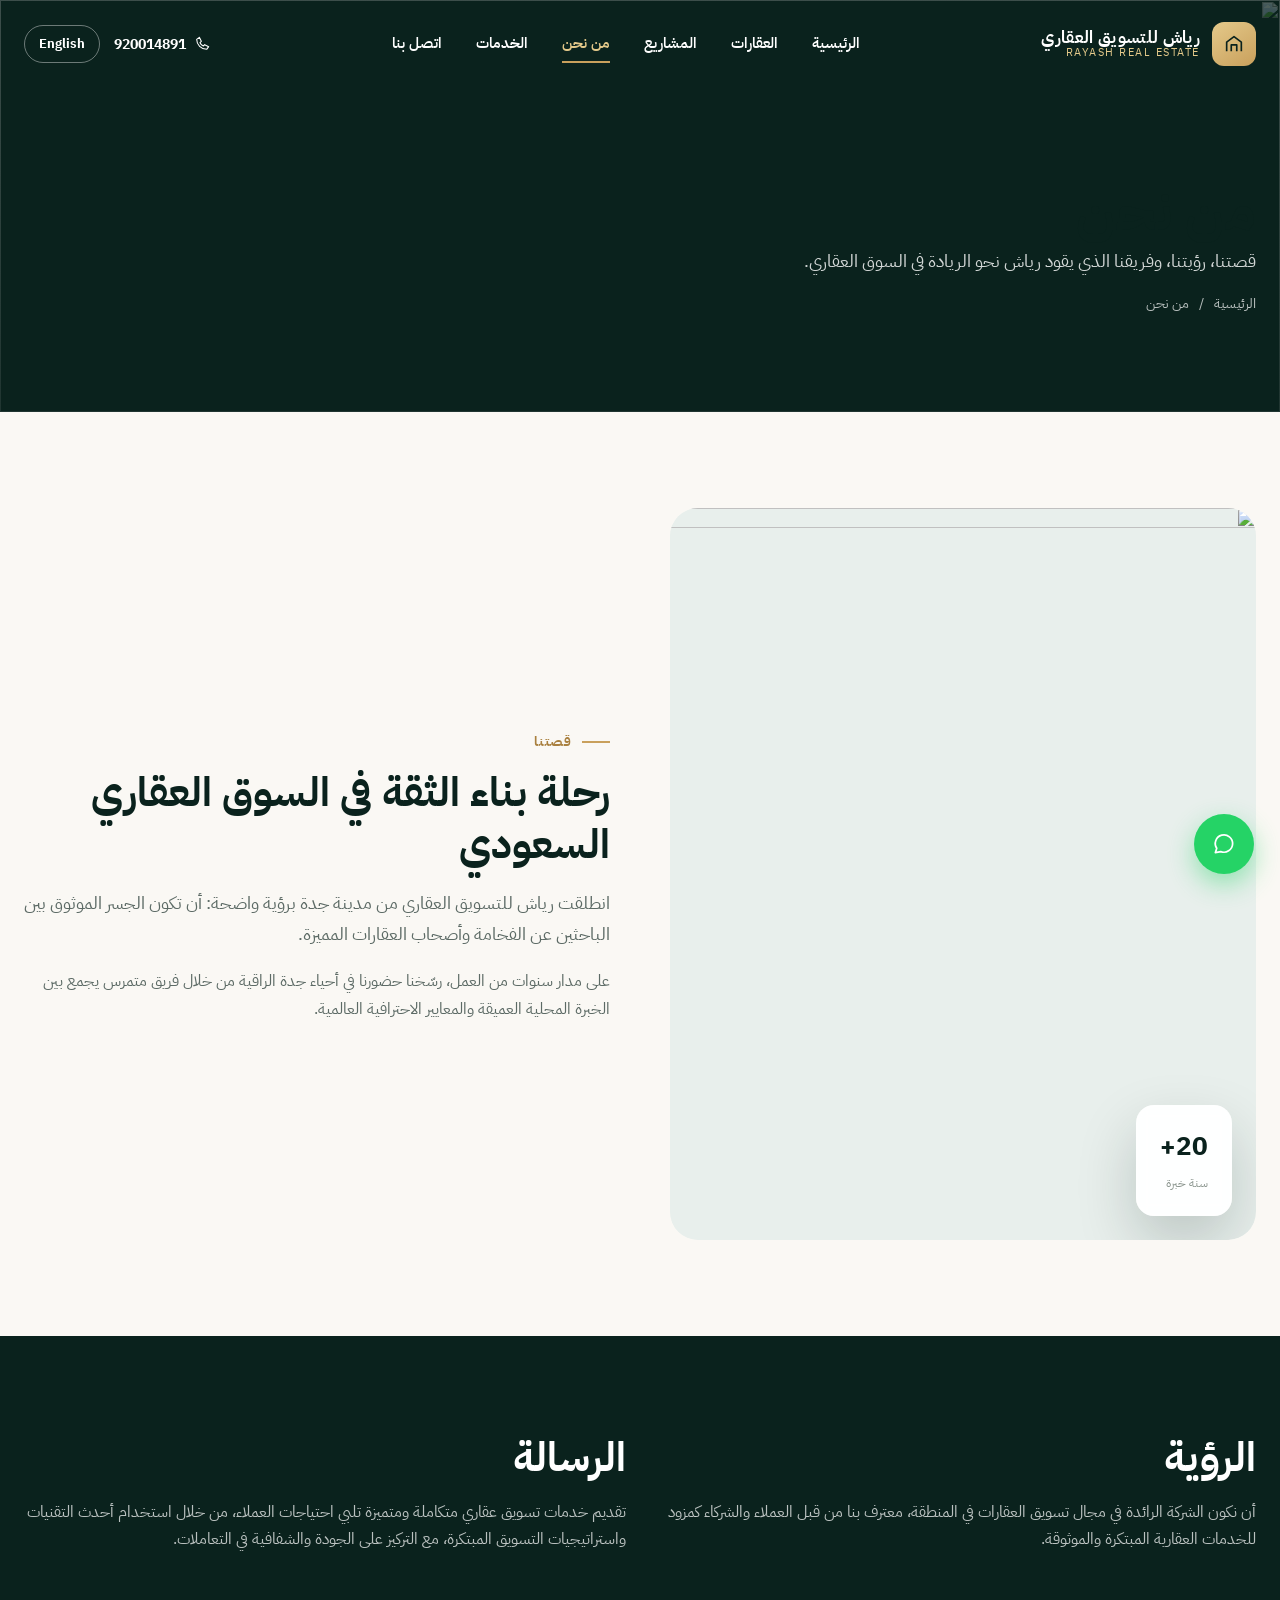
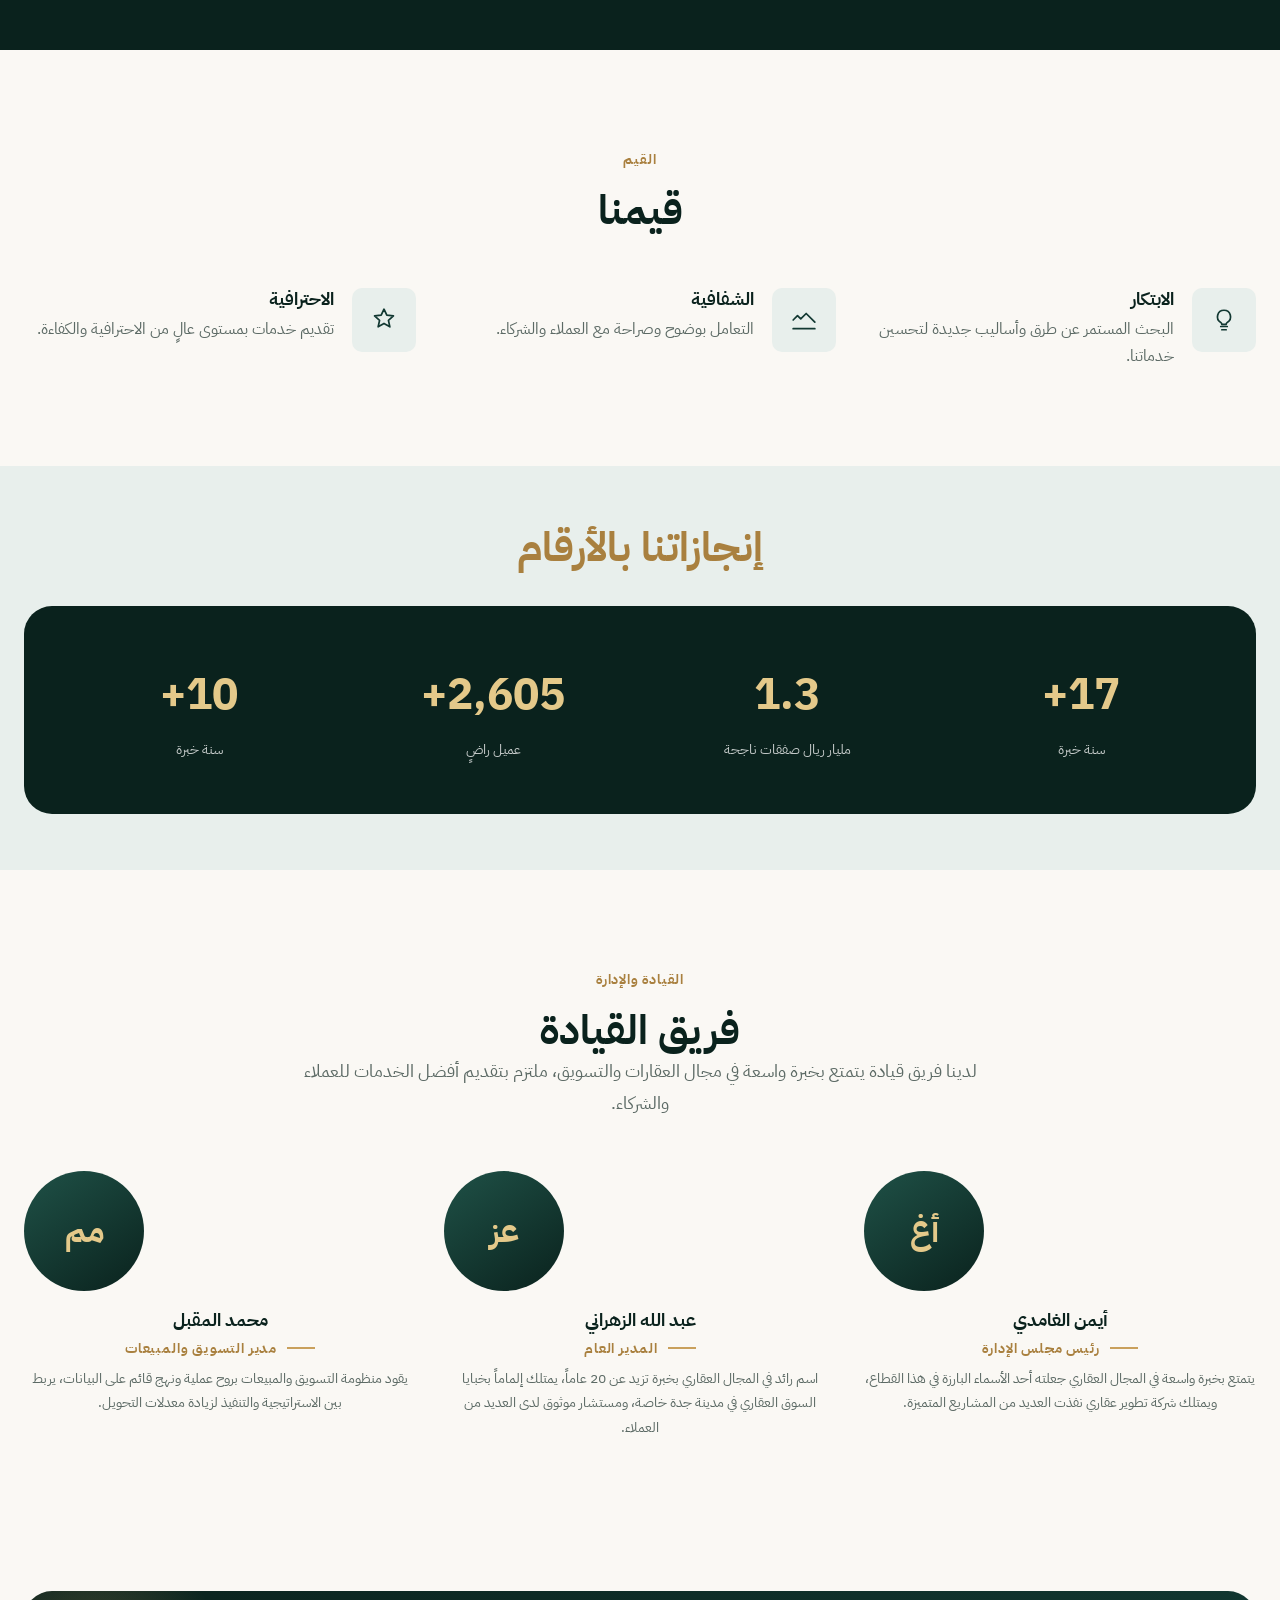
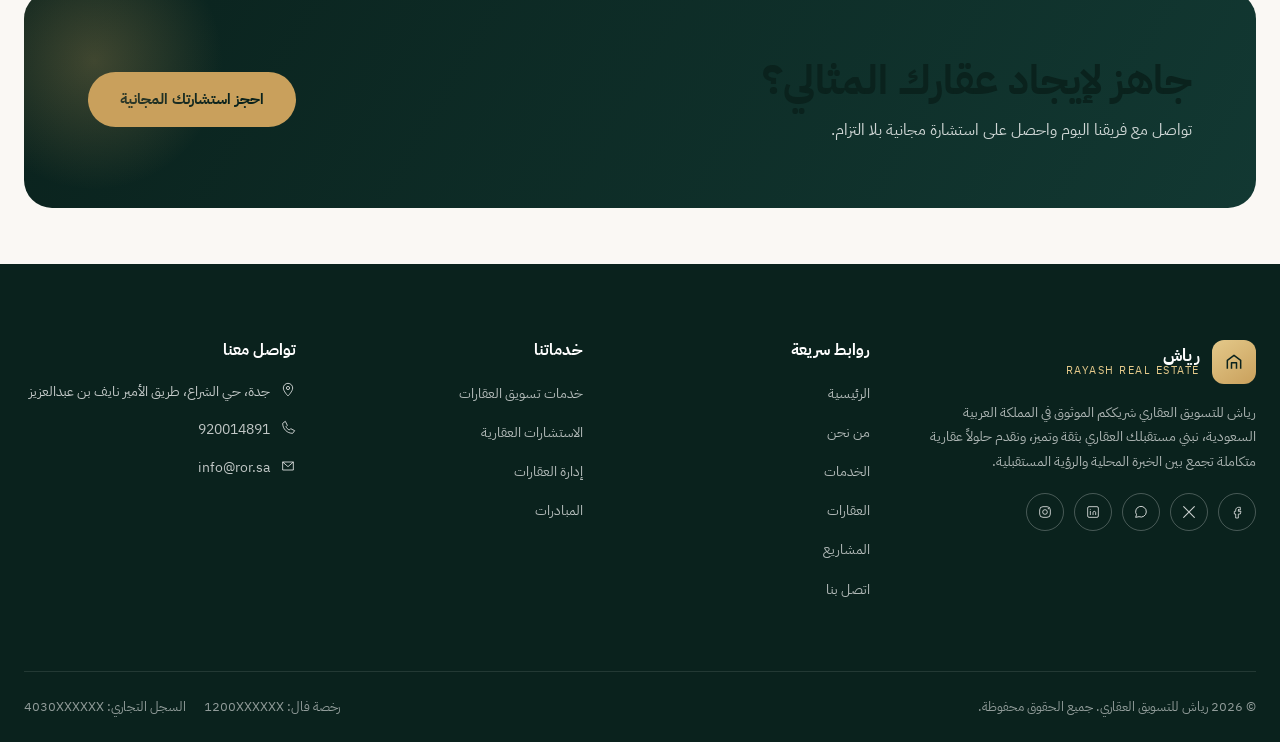
==== about.html @ 20c2fc47 "Add bilingual real estate website for Rayash Real Estate Full HTML/CSS/JS site (7 pages) modeled on " ====
<!doctype html>
<html lang="ar" dir="rtl">
<head>
<meta charset="UTF-8">
<meta name="viewport" content="width=device-width, initial-scale=1">
<title data-i18n-title="about.metaTitle">من نحن | رياش للتسويق العقاري</title>
<meta name="description" data-i18n-meta="about.metaDesc" content="تعرف على قصة رياش للتسويق العقاري، رؤيتنا، رسالتنا، وفريق القيادة الذي يقود الشركة نحو الريادة.">
<link rel="icon" href="data:image/svg+xml,%3Csvg xmlns='http://www.w3.org/2000/svg' viewBox='0 0 24 24'%3E%3Crect width='24' height='24' rx='6' fill='%23123832'/%3E%3Cpath d='M7 17V9l5-4 5 4v8' stroke='%23c9a05c' stroke-width='1.8' fill='none'/%3E%3C/svg%3E">
<link rel="preconnect" href="https://fonts.googleapis.com">
<link rel="preconnect" href="https://fonts.gstatic.com" crossorigin>
<link href="https://fonts.googleapis.com/css2?family=IBM+Plex+Sans+Arabic:wght@400;500;600;700;800&family=Poppins:wght@400;500;600;700;800&display=swap" rel="stylesheet">
<link rel="stylesheet" href="css/style.css">
</head>
<body>
<a href="#main" class="skip-link">تخطي إلى المحتوى</a>

<header class="site-header transparent">
  <div class="container">
    <a href="index.html" class="brand">
      <span class="brand-mark"><svg width="22" height="22" viewBox="0 0 24 24" fill="none"><path d="M4 20V10l8-6 8 6v10" stroke="currentColor" stroke-width="1.8" stroke-linejoin="round"/><path d="M9 20v-7h6v7" stroke="currentColor" stroke-width="1.8" stroke-linejoin="round"/></svg></span>
      <span class="brand-text"><strong data-i18n="home.heroEyebrow">رياش للتسويق العقاري</strong><span>RAYASH REAL ESTATE</span></span>
    </a>
    <nav class="main-nav">
      <a href="index.html" class="nav-link" data-i18n="nav.home">الرئيسية</a>
      <a href="properties.html" class="nav-link" data-i18n="nav.properties">العقارات</a>
      <a href="projects.html" class="nav-link" data-i18n="nav.projects">المشاريع</a>
      <a href="about.html" class="nav-link active" data-i18n="nav.about">من نحن</a>
      <a href="services.html" class="nav-link" data-i18n="nav.services">الخدمات</a>
      <a href="contact.html" class="nav-link" data-i18n="nav.contact">اتصل بنا</a>
    </nav>
    <div class="header-actions">
      <a href="tel:920014891" class="phone-pill js-phone-href">
        <svg width="16" height="16" viewBox="0 0 24 24" fill="none"><path d="M4 5c0 8.3 6.7 15 15 15l3-4-6-3-2 2c-2.5-1.2-4-2.7-5-5l2-2-3-6z" stroke="currentColor" stroke-width="1.6" stroke-linejoin="round"/></svg>
        <span class="js-phone">920014891</span>
      </a>
      <button class="lang-switch" data-i18n-lang-label>English</button>
      <button class="nav-toggle" aria-label="menu"><span></span><span></span><span></span></button>
    </div>
  </div>
</header>

<main id="main">
  <section class="page-header">
    <div class="hero-media"><img src="https://images.unsplash.com/photo-1600607687939-ce8a6c25118c?auto=format&fit=crop&w=1800&q=80" alt=""></div>
    <div class="container hero-content" style="padding-top:0">
      <h1 data-i18n="about.pageTitle">من نحن</h1>
      <p class="lead" style="color:rgba(255,255,255,.82)" data-i18n="about.pageLead">قصتنا، رؤيتنا، وفريقنا الذي يقود رياش نحو الريادة في السوق العقاري.</p>
      <div class="breadcrumb"><a href="index.html" data-i18n="nav.home">الرئيسية</a><span>/</span><span data-i18n="about.pageTitle">من نحن</span></div>
    </div>
  </section>

  <section class="section">
    <div class="container split">
      <div class="about-media reveal">
        <img src="https://images.unsplash.com/photo-1497366754035-f200968a6e72?auto=format&fit=crop&w=900&q=80" alt="" onerror="this.onerror=null;this.src='https://images.unsplash.com/photo-1600298881974-6be191ceeda1?auto=format&fit=crop&w=1200&q=80'">
        <div class="floating-card"><div><strong>20+</strong><span data-i18n="home.statYears">سنة خبرة</span></div></div>
      </div>
      <div class="reveal">
        <span class="eyebrow" data-i18n="about.storyEyebrow">قصتنا</span>
        <h2 data-i18n="about.storyTitle">رحلة بناء الثقة في السوق العقاري السعودي</h2>
        <p class="lead" style="margin:18px 0" data-i18n="about.storyText1">انطلقت رياش للتسويق العقاري من مدينة جدة برؤية واضحة...</p>
        <p data-i18n="about.storyText2">على مدار سنوات من العمل، رسّخنا حضورنا في أحياء جدة الراقية...</p>
      </div>
    </div>
  </section>

  <section class="section band-dark">
    <div class="container grid grid-2">
      <div class="reveal">
        <h2 data-i18n="about.visionTitle">الرؤية</h2>
        <p style="margin-top:16px" data-i18n="about.visionText">أن نكون الشركة الرائدة في مجال تسويق العقارات في المنطقة...</p>
      </div>
      <div class="reveal">
        <h2 data-i18n="about.missionTitle">الرسالة</h2>
        <p style="margin-top:16px" data-i18n="about.missionText">تقديم خدمات تسويق عقاري متكاملة ومتميزة...</p>
      </div>
    </div>
  </section>

  <section class="section">
    <div class="container">
      <div class="section-head center">
        <span class="eyebrow" data-i18n="home.valuesEyebrow">القيم</span>
        <h2 data-i18n="about.valuesTitle">قيمنا</h2>
      </div>
      <div class="grid grid-3">
        <div class="value-item reveal">
          <div class="icon-tile light"><svg width="26" height="26" viewBox="0 0 24 24" fill="none"><path d="M9 18h6M10 21h4M12 3a6 6 0 0 0-3 11.2c.6.4 1 1 1 1.8h4c0-.8.4-1.4 1-1.8A6 6 0 0 0 12 3z" stroke="currentColor" stroke-width="1.6" stroke-linecap="round" stroke-linejoin="round"/></svg></div>
          <div><h4 data-i18n="home.v1t">الابتكار</h4><p data-i18n="home.v1d">البحث المستمر عن طرق وأساليب جديدة لتحسين خدماتنا.</p></div>
        </div>
        <div class="value-item reveal">
          <div class="icon-tile light"><svg width="26" height="26" viewBox="0 0 24 24" fill="none"><path d="M2 12l4-4 3 3 5-5 8 8M2 20h20" stroke="currentColor" stroke-width="1.6" stroke-linecap="round" stroke-linejoin="round"/></svg></div>
          <div><h4 data-i18n="home.v2t">الشفافية</h4><p data-i18n="home.v2d">التعامل بوضوح وصراحة مع العملاء والشركاء.</p></div>
        </div>
        <div class="value-item reveal">
          <div class="icon-tile light"><svg width="26" height="26" viewBox="0 0 24 24" fill="none"><path d="M12 2l2.6 5.6 6.1.6-4.6 4.1 1.3 6-5.4-3.1-5.4 3.1 1.3-6-4.6-4.1 6.1-.6z" stroke="currentColor" stroke-width="1.6" stroke-linejoin="round"/></svg></div>
          <div><h4 data-i18n="home.v3t">الاحترافية</h4><p data-i18n="home.v3d">تقديم خدمات بمستوى عالٍ من الاحترافية والكفاءة.</p></div>
        </div>
      </div>
    </div>
  </section>

  <section class="section-sm band-tint">
    <div class="container">
      <h2 class="text-center" style="color:var(--color-gold-dark);margin-bottom:32px" data-i18n="about.statsTitle">إنجازاتنا بالأرقام</h2>
      <div class="stats-strip reveal">
        <div class="stat-item"><div class="stat-num" data-target="20" data-suffix="+">0</div><div class="stat-label" data-i18n="home.statYears">سنة خبرة</div></div>
        <div class="stat-item"><div class="stat-num" data-target="1.5" data-decimals="1">0</div><div class="stat-label" data-i18n="home.statDeals">مليار ريال صفقات ناجحة</div></div>
        <div class="stat-item"><div class="stat-num" data-target="3000" data-suffix="+">0</div><div class="stat-label" data-i18n="home.statClients">عميل راضٍ</div></div>
        <div class="stat-item"><div class="stat-num" data-target="12" data-suffix="+">0</div><div class="stat-label" data-i18n="home.statYears">مشروع منجز</div></div>
      </div>
    </div>
  </section>

  <section class="section">
    <div class="container">
      <div class="section-head center">
        <span class="eyebrow" data-i18n="about.leadershipEyebrow">القيادة والإدارة</span>
        <h2 data-i18n="about.leadershipTitle">فريق القيادة</h2>
        <p class="lead" data-i18n="about.leadershipLead">لدينا فريق قيادة يتمتع بخبرة واسعة في مجال العقارات والتسويق.</p>
      </div>
      <div class="grid grid-3">
        <div class="leader-card reveal">
          <div class="leader-avatar">أغ</div>
          <h4 data-i18n="about.l1name">أيمن الغامدي</h4>
          <span class="eyebrow" style="margin:6px 0" data-i18n="about.l1role">رئيس مجلس الإدارة</span>
          <p style="font-size:.9rem" data-i18n="about.l1bio">يتمتع بخبرة واسعة في المجال العقاري...</p>
        </div>
        <div class="leader-card reveal">
          <div class="leader-avatar">عز</div>
          <h4 data-i18n="about.l2name">عبد الله الزهراني</h4>
          <span class="eyebrow" style="margin:6px 0" data-i18n="about.l2role">المدير العام</span>
          <p style="font-size:.9rem" data-i18n="about.l2bio">اسم رائد في المجال العقاري بخبرة تزيد عن 20 عاماً...</p>
        </div>
        <div class="leader-card reveal">
          <div class="leader-avatar">مم</div>
          <h4 data-i18n="about.l3name">محمد المقبل</h4>
          <span class="eyebrow" style="margin:6px 0" data-i18n="about.l3role">مدير التسويق والمبيعات</span>
          <p style="font-size:.9rem" data-i18n="about.l3bio">يقود منظومة التسويق والمبيعات بروح عملية...</p>
        </div>
      </div>
    </div>
  </section>

  <section class="section-sm">
    <div class="container">
      <div class="cta-band reveal">
        <div>
          <h2 data-i18n="home.ctaTitle">جاهز لإيجاد عقارك المثالي؟</h2>
          <p style="color:rgba(255,255,255,.8);margin-top:10px;max-width:480px" data-i18n="home.ctaText">تواصل مع فريقنا اليوم واحصل على استشارة مجانية بلا التزام.</p>
        </div>
        <a href="contact.html" class="btn btn-gold" data-i18n="home.ctaBtn">احجز استشارتك المجانية</a>
      </div>
    </div>
  </section>
</main>

<footer class="site-footer">
  <div class="container">
    <div class="footer-grid">
      <div class="footer-brand">
        <div class="brand">
          <span class="brand-mark"><svg width="20" height="20" viewBox="0 0 24 24" fill="none"><path d="M4 20V10l8-6 8 6v10" stroke="currentColor" stroke-width="1.8" stroke-linejoin="round"/><path d="M9 20v-7h6v7" stroke="currentColor" stroke-width="1.8" stroke-linejoin="round"/></svg></span>
          <span class="brand-text"><strong>رياش</strong><span>RAYASH REAL ESTATE</span></span>
        </div>
        <p data-i18n="footer.about">رياش للتسويق العقاري شريككم الموثوق...</p>
        <div class="social-row">
          <a href="#" data-social="facebook" aria-label="Facebook"><svg width="16" height="16" viewBox="0 0 24 24" fill="none"><path d="M14 9h3V5h-3c-2.2 0-4 1.8-4 4v2H8v4h2v6h4v-6h3l1-4h-4V9c0-.6.4-1 1-1z" stroke="currentColor" stroke-width="1.3" stroke-linejoin="round"/></svg></a>
          <a href="#" data-social="x" aria-label="X"><svg width="16" height="16" viewBox="0 0 24 24" fill="none"><path d="M4 4l16 16M20 4L4 20" stroke="currentColor" stroke-width="1.6" stroke-linecap="round"/></svg></a>
          <a href="#" data-social="whatsapp" aria-label="WhatsApp"><svg width="16" height="16" viewBox="0 0 24 24" fill="none"><path d="M4 20l1.3-4A8 8 0 1 1 9 19l-5 1z" stroke="currentColor" stroke-width="1.5" stroke-linejoin="round"/></svg></a>
          <a href="#" data-social="linkedin" aria-label="LinkedIn"><svg width="16" height="16" viewBox="0 0 24 24" fill="none"><rect x="4" y="4" width="16" height="16" rx="2" stroke="currentColor" stroke-width="1.4"/><path d="M8 11v5M8 8v.01M12 16v-3.2c0-1.1.9-1.8 2-1.8s2 .7 2 1.8V16" stroke="currentColor" stroke-width="1.4" stroke-linecap="round"/></svg></a>
          <a href="#" data-social="instagram" aria-label="Instagram"><svg width="16" height="16" viewBox="0 0 24 24" fill="none"><rect x="4" y="4" width="16" height="16" rx="5" stroke="currentColor" stroke-width="1.4"/><circle cx="12" cy="12" r="3.5" stroke="currentColor" stroke-width="1.4"/><circle cx="17" cy="7" r="1" fill="currentColor"/></svg></a>
        </div>
      </div>
      <div>
        <h4 data-i18n="footer.quicklinks">روابط سريعة</h4>
        <ul>
          <li><a href="index.html" data-i18n="nav.home">الرئيسية</a></li>
          <li><a href="about.html" data-i18n="nav.about">من نحن</a></li>
          <li><a href="services.html" data-i18n="nav.services">الخدمات</a></li>
          <li><a href="properties.html" data-i18n="nav.properties">العقارات</a></li>
          <li><a href="projects.html" data-i18n="nav.projects">المشاريع</a></li>
          <li><a href="contact.html" data-i18n="nav.contact">اتصل بنا</a></li>
        </ul>
      </div>
      <div>
        <h4 data-i18n="footer.ourServices">خدماتنا</h4>
        <ul>
          <li><a href="services.html" data-i18n="home.s1t">تسويق العقارات</a></li>
          <li><a href="services.html" data-i18n="home.s2t">الاستشارات العقارية</a></li>
          <li><a href="services.html" data-i18n="home.s3t">إدارة العقارات</a></li>
          <li><a href="services.html" data-i18n="home.s4t">المبادرات</a></li>
        </ul>
      </div>
      <div>
        <h4 data-i18n="footer.contactInfo">تواصل معنا</h4>
        <div class="footer-contact-item">
          <svg width="16" height="16" viewBox="0 0 24 24" fill="none" style="flex:none;margin-top:2px"><path d="M12 21s7-7.1 7-12a7 7 0 1 0-14 0c0 4.9 7 12 7 12z" stroke="currentColor" stroke-width="1.5"/><circle cx="12" cy="9" r="2.4" stroke="currentColor" stroke-width="1.5"/></svg>
          <span class="js-address">جدة، حي الشراع، طريق الأمير نايف بن عبدالعزيز</span>
        </div>
        <div class="footer-contact-item">
          <svg width="16" height="16" viewBox="0 0 24 24" fill="none" style="flex:none;margin-top:2px"><path d="M4 5c0 8.3 6.7 15 15 15l3-4-6-3-2 2c-2.5-1.2-4-2.7-5-5l2-2-3-6z" stroke="currentColor" stroke-width="1.5" stroke-linejoin="round"/></svg>
          <a href="tel:920014891" class="js-phone-href"><span class="js-phone">920014891</span></a>
        </div>
        <div class="footer-contact-item">
          <svg width="16" height="16" viewBox="0 0 24 24" fill="none" style="flex:none;margin-top:2px"><path d="M4 6h16v12H4z" stroke="currentColor" stroke-width="1.5"/><path d="M4 6l8 7 8-7" stroke="currentColor" stroke-width="1.5"/></svg>
          <a href="mailto:info@ror.sa" class="js-email-href"><span class="js-email">info@ror.sa</span></a>
        </div>
      </div>
    </div>
    <div class="footer-bottom">
      <span data-i18n="footer.rights">© 2026 رياش للتسويق العقاري. جميع الحقوق محفوظة.</span>
      <div class="footer-legal">
        <span><span data-i18n="footer.falLabel">رخصة فال</span>: <span class="js-fal">1200XXXXXX</span></span>
        <span><span data-i18n="footer.crLabel">السجل التجاري</span>: <span class="js-cr">4030XXXXXX</span></span>
      </div>
    </div>
  </div>
</footer>

<a href="#" class="wa-link wa-float" target="_blank" rel="noopener" aria-label="WhatsApp">
  <svg width="26" height="26" viewBox="0 0 24 24" fill="none"><path d="M4 20l1.3-4A8 8 0 1 1 9 19l-5 1z" stroke="white" stroke-width="1.6" stroke-linejoin="round"/></svg>
</a>
<button class="back-to-top" aria-label="scroll top">
  <svg width="18" height="18" viewBox="0 0 24 24" fill="none"><path d="M12 19V5M5 12l7-7 7 7" stroke="white" stroke-width="2" stroke-linecap="round" stroke-linejoin="round"/></svg>
</button>

<script src="js/data.js"></script>
<script src="js/i18n.js"></script>
<script src="js/main.js"></script>
</body>
</html>
---- css/style.css ----
/* ============================================================
   Rayash Real Estate — Design System
   ============================================================ */

:root{
  --color-primary:#123832;
  --color-primary-dark:#0a221d;
  --color-primary-light:#1f5147;
  --color-primary-tint:#e8efec;
  --color-gold:#c9a05c;
  --color-gold-light:#e4c98a;
  --color-gold-dark:#a9803f;
  --color-bg:#faf8f4;
  --color-surface:#ffffff;
  --color-text:#1a1f1e;
  --color-text-muted:#5c6a65;
  --color-text-soft:#8b968f;
  --color-border:#e7e2d6;
  --color-danger:#b3432f;
  --shadow-sm:0 2px 10px rgba(18,56,50,.07);
  --shadow-md:0 14px 34px rgba(18,56,50,.13);
  --shadow-lg:0 26px 60px rgba(10,34,29,.20);
  --radius-sm:10px;
  --radius-md:18px;
  --radius-lg:28px;
  --radius-pill:999px;
  --container:1280px;
  --header-h:88px;
  --font-ar:'IBM Plex Sans Arabic','Tajawal',sans-serif;
  --font-en:'Poppins','Inter',sans-serif;
  --ease:cubic-bezier(.4,0,.2,1);
}

*,*::before,*::after{box-sizing:border-box;margin:0;padding:0}
html{scroll-behavior:smooth}
html[dir="rtl"] body{font-family:var(--font-ar)}
html[dir="ltr"] body{font-family:var(--font-en)}

body{
  background:var(--color-bg);
  color:var(--color-text);
  line-height:1.7;
  -webkit-font-smoothing:antialiased;
  overflow-x:hidden;
}

img{max-width:100%;display:block}
a{color:inherit;text-decoration:none}
ul{list-style:none}
button{font:inherit;cursor:pointer;border:none;background:none;color:inherit}
input,textarea,select{font:inherit;color:inherit}
svg{display:block}

.container{
  width:100%;
  max-width:var(--container);
  margin-inline:auto;
  padding-inline:24px;
}

.section{padding:96px 0}
.section-sm{padding:56px 0}
@media(max-width:768px){
  .section{padding:64px 0}
  .section-sm{padding:40px 0}
}

.section-head{
  max-width:680px;
  margin-bottom:52px;
}
.section-head.center{margin-inline:auto;text-align:center}
.eyebrow{
  display:inline-flex;align-items:center;gap:10px;
  color:var(--color-gold-dark);
  font-weight:700;font-size:.85rem;letter-spacing:.06em;
  text-transform:uppercase;
  margin-bottom:14px;
}
.eyebrow::before{content:"";width:28px;height:2px;background:var(--color-gold);display:inline-block}
.section-head.center .eyebrow::before{display:none}
.section-head.center .eyebrow{justify-content:center}

h1,h2,h3,h4{
  font-weight:700;
  line-height:1.25;
  color:var(--color-primary-dark);
}
h1{font-size:clamp(2.2rem,4.4vw,3.6rem)}
h2{font-size:clamp(1.8rem,3.2vw,2.6rem)}
h3{font-size:1.35rem}
h4{font-size:1.1rem}
p{color:var(--color-text-muted)}
.lead{font-size:1.15rem;color:var(--color-text-muted)}

/* ---------- Buttons ---------- */
.btn{
  display:inline-flex;align-items:center;justify-content:center;gap:10px;
  padding:15px 32px;
  border-radius:var(--radius-pill);
  font-weight:700;font-size:.95rem;
  transition:transform .25s var(--ease),box-shadow .25s var(--ease),background .25s var(--ease),color .25s var(--ease);
  white-space:nowrap;
}
.btn-gold{background:var(--color-gold);color:var(--color-primary-dark)}
.btn-gold:hover{background:var(--color-gold-dark);transform:translateY(-2px);box-shadow:var(--shadow-md)}
.btn-outline{border:1.5px solid rgba(255,255,255,.55);color:#fff}
.btn-outline:hover{background:rgba(255,255,255,.12);transform:translateY(-2px)}
.btn-primary{background:var(--color-primary);color:#fff}
.btn-primary:hover{background:var(--color-primary-light);transform:translateY(-2px);box-shadow:var(--shadow-md)}
.btn-ghost{border:1.5px solid var(--color-border);color:var(--color-primary-dark)}
.btn-ghost:hover{border-color:var(--color-gold);color:var(--color-gold-dark)}
.btn-block{width:100%}
.btn-sm{padding:10px 20px;font-size:.85rem}
.btn[disabled]{opacity:.5;cursor:not-allowed;transform:none!important}

/* ---------- Header ---------- */
.site-header{
  position:fixed;inset-inline:0;top:0;z-index:1000;
  height:var(--header-h);
  display:flex;align-items:center;
  transition:background .35s var(--ease),box-shadow .35s var(--ease),height .35s var(--ease);
}
.site-header .container{display:flex;align-items:center;justify-content:space-between;gap:24px}
.site-header.transparent{background:transparent}
.site-header.solid{background:rgba(250,248,244,.92);backdrop-filter:blur(14px);box-shadow:var(--shadow-sm)}
.site-header.solid .nav-link, .site-header.solid .brand-text strong{color:var(--color-primary-dark)}
.site-header.solid .brand-text span{color:var(--color-gold-dark)}
.site-header.solid .nav-link.active,.site-header.solid .nav-link:hover{color:var(--color-gold-dark)}
.site-header.solid .icon-btn{color:var(--color-primary-dark);border-color:var(--color-border)}
.site-header.solid .phone-pill{color:var(--color-primary-dark)}

.brand{display:flex;align-items:center;gap:12px}
.brand-mark{
  width:44px;height:44px;border-radius:12px;
  background:linear-gradient(145deg,var(--color-gold-light),var(--color-gold));
  display:flex;align-items:center;justify-content:center;
  color:var(--color-primary-dark);flex:none;
}
.brand-text{display:flex;flex-direction:column;line-height:1.15;color:#fff}
.brand-text strong{font-size:1.05rem;font-weight:800;letter-spacing:.02em}
.brand-text span{font-size:.68rem;letter-spacing:.14em;text-transform:uppercase;color:var(--color-gold-light)}

.main-nav{display:flex;align-items:center;gap:34px}
.nav-link{
  color:#fff;font-weight:600;font-size:.95rem;position:relative;padding:6px 0;
  transition:color .25s var(--ease);
}
.nav-link::after{
  content:"";position:absolute;bottom:0;inset-inline:0;height:2px;background:var(--color-gold);
  transform:scaleX(0);transform-origin:center;transition:transform .3s var(--ease);
}
.nav-link:hover::after,.nav-link.active::after{transform:scaleX(1)}
.nav-link.active{color:var(--color-gold-light)}

.header-actions{display:flex;align-items:center;gap:14px}
.phone-pill{
  display:flex;align-items:center;gap:8px;color:#fff;font-weight:700;font-size:.9rem;
}
.lang-switch{
  display:flex;align-items:center;gap:6px;
  border:1.5px solid rgba(255,255,255,.4);
  border-radius:var(--radius-pill);
  padding:7px 14px;font-weight:700;font-size:.82rem;color:#fff;
  transition:all .25s var(--ease);
}
.site-header.solid .lang-switch{border-color:var(--color-border);color:var(--color-primary-dark)}
.lang-switch:hover{border-color:var(--color-gold);color:var(--color-gold-dark)}

.icon-btn{
  width:42px;height:42px;border-radius:50%;
  display:flex;align-items:center;justify-content:center;
  border:1.5px solid rgba(255,255,255,.4);color:#fff;
  transition:all .25s var(--ease);
}
.icon-btn:hover{border-color:var(--color-gold);color:var(--color-gold-light)}

.nav-toggle{display:none;flex-direction:column;gap:5px;width:30px}
.nav-toggle span{height:2px;background:#fff;border-radius:2px;transition:all .3s var(--ease)}
.site-header.solid .nav-toggle span{background:var(--color-primary-dark)}

@media(max-width:960px){
  .main-nav{
    position:fixed;top:var(--header-h);inset-inline:0;bottom:0;
    background:var(--color-primary-dark);
    flex-direction:column;justify-content:flex-start;align-items:stretch;
    padding:32px 28px;gap:6px;
    transform:translateY(-8px);opacity:0;pointer-events:none;
    transition:all .3s var(--ease);
    overflow-y:auto;
  }
  .main-nav.open{transform:translateY(0);opacity:1;pointer-events:auto}
  .main-nav .nav-link{color:#fff;padding:14px 6px;border-bottom:1px solid rgba(255,255,255,.08);font-size:1.05rem}
  .header-actions .phone-pill{display:none}
  .nav-toggle{display:flex}
}

/* ---------- Hero ---------- */
.hero{
  position:relative;min-height:92vh;display:flex;align-items:center;
  overflow:hidden;color:#fff;
}
.hero-media{position:absolute;inset:0;z-index:0;background:var(--color-primary-dark)}
.hero-media video,.hero-media img{width:100%;height:100%;object-fit:cover}
.hero-media::after{
  content:"";position:absolute;inset:0;
  background:linear-gradient(180deg,rgba(10,34,29,.55) 0%,rgba(10,34,29,.35) 40%,rgba(10,34,29,.9) 100%);
}
.hero-content{position:relative;z-index:1;padding-top:var(--header-h)}
.hero-content .eyebrow{color:var(--color-gold-light)}
.hero-content .eyebrow::before{background:var(--color-gold-light)}
.hero h1{color:#fff;max-width:820px;margin-bottom:20px}
.hero p.lead{color:rgba(255,255,255,.82);max-width:560px;margin-bottom:36px}
.hero-actions{display:flex;gap:16px;flex-wrap:wrap;margin-bottom:56px}

/* Quick search */
.quick-search{
  background:rgba(255,255,255,.97);
  border-radius:var(--radius-lg);
  padding:22px;
  display:grid;grid-template-columns:repeat(4,1fr) auto;gap:14px;
  box-shadow:var(--shadow-lg);
}
.qs-field{display:flex;flex-direction:column;gap:6px}
.qs-field label{font-size:.72rem;font-weight:700;color:var(--color-text-soft);text-transform:uppercase;letter-spacing:.05em}
.qs-field select,.qs-field input{
  border:1.5px solid var(--color-border);border-radius:var(--radius-sm);
  padding:12px 14px;background:var(--color-bg);color:var(--color-text);font-size:.92rem;
}
.qs-field select:focus,.qs-field input:focus{outline:none;border-color:var(--color-gold)}
.quick-search .btn{align-self:end}
@media(max-width:960px){
  .quick-search{grid-template-columns:1fr 1fr}
  .quick-search .btn{grid-column:1/-1}
}

/* ---------- Cards ---------- */
.card{
  background:var(--color-surface);
  border-radius:var(--radius-md);
  overflow:hidden;
  box-shadow:var(--shadow-sm);
  transition:transform .35s var(--ease),box-shadow .35s var(--ease);
  height:100%;
  display:flex;flex-direction:column;
}
.card:hover{transform:translateY(-6px);box-shadow:var(--shadow-md)}

.grid{display:grid;gap:28px}
.grid-2{grid-template-columns:repeat(2,1fr)}
.grid-3{grid-template-columns:repeat(3,1fr)}
.grid-4{grid-template-columns:repeat(4,1fr)}
@media(max-width:960px){.grid-3,.grid-4{grid-template-columns:repeat(2,1fr)}}
@media(max-width:600px){.grid-2,.grid-3,.grid-4{grid-template-columns:1fr}}

/* Property card */
.prop-card .prop-media{position:relative;aspect-ratio:4/3;overflow:hidden;background:var(--color-primary-tint)}
.prop-card .prop-media img{width:100%;height:100%;object-fit:cover;transition:transform .5s var(--ease);background:var(--color-primary-tint)}
.prop-card:hover .prop-media img{transform:scale(1.08)}
.prop-badge{
  position:absolute;top:14px;inset-inline-start:14px;
  background:var(--color-primary-dark);color:#fff;
  font-size:.72rem;font-weight:700;padding:6px 14px;border-radius:var(--radius-pill);
  text-transform:uppercase;letter-spacing:.04em;
}
.prop-badge.sale{background:var(--color-gold-dark)}
.prop-fav{
  position:absolute;top:14px;inset-inline-end:14px;
  width:36px;height:36px;border-radius:50%;background:rgba(255,255,255,.92);
  display:flex;align-items:center;justify-content:center;color:var(--color-primary-dark);
  transition:all .25s var(--ease);
}
.prop-fav:hover{background:var(--color-gold);color:#fff}
.prop-price-tag{
  position:absolute;bottom:14px;inset-inline-start:14px;
  background:rgba(255,255,255,.95);color:var(--color-primary-dark);
  font-weight:800;padding:8px 16px;border-radius:var(--radius-pill);font-size:.95rem;
}
.prop-price-tag span{color:var(--color-gold-dark);font-size:.72rem;font-weight:700}
.prop-body{padding:22px;display:flex;flex-direction:column;gap:10px;flex:1}
.prop-district{display:flex;align-items:center;gap:6px;color:var(--color-text-soft);font-size:.82rem;font-weight:600}
.prop-title{font-size:1.08rem;font-weight:700;color:var(--color-primary-dark)}
.prop-stats{
  display:flex;gap:16px;margin-top:auto;padding-top:14px;border-top:1px solid var(--color-border);
  color:var(--color-text-muted);font-size:.85rem;font-weight:600;
}
.prop-stats span{display:flex;align-items:center;gap:6px}

/* ---------- Sections / bands ---------- */
.band-dark{background:var(--color-primary-dark);color:#fff}
.band-dark h2,.band-dark h3,.band-dark h4{color:#fff}
.band-dark p{color:rgba(255,255,255,.72)}
.band-tint{background:var(--color-primary-tint)}

.icon-tile{
  width:64px;height:64px;border-radius:var(--radius-sm);
  background:var(--color-primary);color:var(--color-gold-light);
  display:flex;align-items:center;justify-content:center;flex:none;
}
.icon-tile.light{background:var(--color-primary-tint);color:var(--color-primary)}

.value-item,.service-item,.feature-item{display:flex;gap:18px;align-items:flex-start}
.value-item h4,.service-item h4,.feature-item h4{margin-bottom:6px}

.stats-strip{
  display:grid;grid-template-columns:repeat(4,1fr);gap:24px;
  background:var(--color-primary-dark);border-radius:var(--radius-lg);
  padding:52px 40px;color:#fff;
}
.stat-item{text-align:center}
.stat-num{font-size:clamp(2rem,3.4vw,2.8rem);font-weight:800;color:var(--color-gold-light);display:flex;justify-content:center;gap:2px}
.stat-label{color:rgba(255,255,255,.75);font-size:.9rem;margin-top:6px}
@media(max-width:768px){.stats-strip{grid-template-columns:repeat(2,1fr)}}

/* Testimonials */
.testi-card{
  background:var(--color-surface);border-radius:var(--radius-md);padding:32px;
  box-shadow:var(--shadow-sm);height:100%;display:flex;flex-direction:column;gap:16px;
}
.testi-stars{color:var(--color-gold);display:flex;gap:3px}
.testi-person{display:flex;align-items:center;gap:12px;margin-top:auto}
.testi-avatar{
  width:46px;height:46px;border-radius:50%;
  background:var(--color-primary-tint);color:var(--color-primary);
  display:flex;align-items:center;justify-content:center;font-weight:800;flex:none;
}

/* Partners */
.partners-row{display:flex;flex-wrap:wrap;justify-content:center;align-items:center;gap:20px}
.partner-badge{
  width:150px;height:74px;border:1.5px solid var(--color-border);border-radius:var(--radius-sm);
  display:flex;align-items:center;justify-content:center;color:var(--color-text-soft);
  font-weight:700;font-size:.85rem;background:var(--color-surface);
}

/* CTA band */
.cta-band{
  background:linear-gradient(120deg,var(--color-primary-dark),var(--color-primary));
  border-radius:var(--radius-lg);padding:64px;color:#fff;
  display:flex;align-items:center;justify-content:space-between;gap:32px;flex-wrap:wrap;
  position:relative;overflow:hidden;
}
.cta-band::before{
  content:"";position:absolute;inset-inline-end:-60px;top:-60px;width:260px;height:260px;
  border-radius:50%;background:radial-gradient(circle,rgba(201,160,92,.28),transparent 70%);
}

/* ---------- Filters / listing ---------- */
.listing-toolbar{
  display:flex;align-items:center;justify-content:space-between;flex-wrap:wrap;gap:16px;
  margin-bottom:32px;padding-bottom:24px;border-bottom:1px solid var(--color-border);
}
.tab-group{display:flex;gap:8px;background:var(--color-primary-tint);padding:6px;border-radius:var(--radius-pill)}
.tab-btn{padding:10px 22px;border-radius:var(--radius-pill);font-weight:700;font-size:.88rem;color:var(--color-text-muted);transition:all .25s var(--ease)}
.tab-btn.active{background:var(--color-primary);color:#fff}

.filters-panel{
  background:var(--color-surface);border:1px solid var(--color-border);
  border-radius:var(--radius-md);padding:26px;display:flex;flex-direction:column;gap:20px;
}
.filter-group label{display:block;font-weight:700;font-size:.85rem;margin-bottom:8px;color:var(--color-primary-dark)}
.filter-group select,.filter-group input{
  width:100%;border:1.5px solid var(--color-border);border-radius:var(--radius-sm);
  padding:11px 13px;background:var(--color-bg);font-size:.9rem;
}
.range-row{display:flex;gap:10px;align-items:center}
.listing-layout{display:grid;grid-template-columns:290px 1fr;gap:32px}
@media(max-width:900px){.listing-layout{grid-template-columns:1fr}}

.sort-select{border:1.5px solid var(--color-border);border-radius:var(--radius-sm);padding:10px 14px;background:var(--color-surface);font-weight:600;font-size:.88rem}

.empty-state{text-align:center;padding:60px 20px;color:var(--color-text-soft)}

/* ---------- Forms ---------- */
.form-field{display:flex;flex-direction:column;gap:8px;margin-bottom:18px}
.form-field label{font-weight:700;font-size:.88rem;color:var(--color-primary-dark)}
.form-field input,.form-field select,.form-field textarea{
  border:1.5px solid var(--color-border);border-radius:var(--radius-sm);
  padding:13px 16px;background:var(--color-surface);font-size:.92rem;
  transition:border-color .25s var(--ease);
}
.form-field input:focus,.form-field select:focus,.form-field textarea:focus{outline:none;border-color:var(--color-gold)}
.form-row{display:grid;grid-template-columns:1fr 1fr;gap:18px}
@media(max-width:600px){.form-row{grid-template-columns:1fr}}
.form-card{background:var(--color-surface);border-radius:var(--radius-md);padding:32px;box-shadow:var(--shadow-sm)}
.form-note{font-size:.8rem;color:var(--color-text-soft);margin-top:-8px;margin-bottom:14px}
.form-success{
  display:none;align-items:center;gap:12px;background:#e9f4ee;color:#1e6b45;
  padding:16px 18px;border-radius:var(--radius-sm);font-weight:600;margin-top:16px;
}
.form-success.show{display:flex}

/* ---------- Property details ---------- */
.gallery{display:grid;grid-template-columns:2fr 1fr 1fr;grid-template-rows:1fr 1fr;gap:12px;border-radius:var(--radius-lg);overflow:hidden;height:520px}
.gallery img{width:100%;height:100%;object-fit:cover;cursor:pointer;transition:filter .3s;background:var(--color-primary-tint)}
.gallery img:hover{filter:brightness(.92)}
.gallery .g-main{grid-row:1/3}
@media(max-width:800px){.gallery{grid-template-columns:1fr;grid-template-rows:auto;height:auto}.gallery img{aspect-ratio:16/10;height:auto}.gallery .g-side{display:none}}

.detail-header{display:flex;justify-content:space-between;align-items:flex-start;flex-wrap:wrap;gap:20px;margin-bottom:28px}
.detail-price{font-size:2rem;font-weight:800;color:var(--color-gold-dark)}
.detail-meta{display:flex;gap:10px;color:var(--color-text-soft);font-weight:600;align-items:center;flex-wrap:wrap}
.dot{width:4px;height:4px;border-radius:50%;background:var(--color-text-soft)}

.feature-grid{display:grid;grid-template-columns:repeat(2,1fr);gap:14px}
.feature-chip{display:flex;align-items:center;gap:10px;padding:12px 16px;background:var(--color-primary-tint);border-radius:var(--radius-sm);font-weight:600;font-size:.9rem;color:var(--color-primary-dark)}

.stat-box-row{display:flex;gap:14px;flex-wrap:wrap;margin:24px 0}
.stat-box{flex:1;min-width:120px;text-align:center;background:var(--color-primary-tint);border-radius:var(--radius-sm);padding:18px}
.stat-box strong{display:block;font-size:1.3rem;color:var(--color-primary-dark)}
.stat-box span{font-size:.78rem;color:var(--color-text-soft)}

.sticky-side{position:sticky;top:calc(var(--header-h) + 24px)}
.map-frame{border-radius:var(--radius-md);overflow:hidden;height:320px;border:1px solid var(--color-border)}
.map-frame iframe{width:100%;height:100%;border:0}

.calc-box{background:var(--color-surface);border:1px solid var(--color-border);border-radius:var(--radius-md);padding:26px}
.calc-result{background:var(--color-primary-tint);border-radius:var(--radius-sm);padding:18px;margin-top:16px;display:flex;justify-content:space-between;align-items:center}
.calc-result strong{color:var(--color-primary-dark);font-size:1.3rem}

/* ---------- Projects ---------- */
.project-card{display:grid;grid-template-columns:1fr 1fr;gap:0;background:var(--color-surface);border-radius:var(--radius-md);overflow:hidden;box-shadow:var(--shadow-sm)}
.project-media{aspect-ratio:4/3;overflow:hidden}
.project-media img{width:100%;height:100%;object-fit:cover;background:var(--color-primary-tint)}
.project-body{padding:36px;display:flex;flex-direction:column;gap:16px}
.progress-track{height:8px;background:var(--color-primary-tint);border-radius:var(--radius-pill);overflow:hidden}
.progress-fill{height:100%;background:linear-gradient(90deg,var(--color-gold),var(--color-gold-dark));border-radius:var(--radius-pill)}
.unit-table{width:100%;border-collapse:collapse;margin-top:8px}
.unit-table th,.unit-table td{padding:9px 6px;text-align:start;font-size:.85rem;border-bottom:1px solid var(--color-border)}
.unit-table th{color:var(--color-text-soft);font-weight:700}
.status-pill{padding:3px 10px;border-radius:var(--radius-pill);font-size:.72rem;font-weight:700}
.status-pill.available{background:#e9f4ee;color:#1e6b45}
.status-pill.limited{background:#fbf1e0;color:#a9720f}
.status-pill.soldout{background:#f7e7e3;color:var(--color-danger)}
@media(max-width:800px){.project-card{grid-template-columns:1fr}}

/* ---------- Timeline / about ---------- */
.split{display:grid;grid-template-columns:1fr 1fr;gap:60px;align-items:center}
@media(max-width:900px){.split{grid-template-columns:1fr;gap:32px}}
.about-media{position:relative;border-radius:var(--radius-lg);overflow:hidden}
.about-media img{width:100%;aspect-ratio:4/5;object-fit:cover;background:var(--color-primary-tint)}
.floating-card{
  position:absolute;bottom:24px;inset-inline-start:24px;
  background:rgba(255,255,255,.96);backdrop-filter:blur(6px);
  border-radius:var(--radius-md);padding:20px 24px;box-shadow:var(--shadow-lg);
  display:flex;align-items:center;gap:14px;
}
.floating-card strong{font-size:1.6rem;color:var(--color-primary-dark);display:block}
.floating-card span{font-size:.78rem;color:var(--color-text-soft)}

.leader-card{text-align:center}
.leader-avatar{
  width:120px;height:120px;border-radius:50%;margin-inline:auto 0;margin-bottom:18px;
  background:linear-gradient(145deg,var(--color-primary-light),var(--color-primary-dark));
  display:flex;align-items:center;justify-content:center;color:var(--color-gold-light);
  font-size:2rem;font-weight:800;
}
.leader-card{display:flex;flex-direction:column;align-items:center}

/* ---------- Footer ---------- */
.site-footer{background:var(--color-primary-dark);color:rgba(255,255,255,.8);padding-top:76px}
.footer-grid{display:grid;grid-template-columns:1.4fr 1fr 1fr 1.1fr;gap:40px;padding-bottom:56px;border-bottom:1px solid rgba(255,255,255,.1)}
@media(max-width:900px){.footer-grid{grid-template-columns:1fr 1fr}}
@media(max-width:560px){.footer-grid{grid-template-columns:1fr}}
.footer-grid h4{color:#fff;margin-bottom:20px;font-size:1rem}
.footer-grid ul li{margin-bottom:12px}
.footer-grid ul li a{color:rgba(255,255,255,.68);font-size:.9rem;transition:color .25s}
.footer-grid ul li a:hover{color:var(--color-gold-light)}
.footer-brand p{color:rgba(255,255,255,.65);font-size:.9rem;margin:16px 0 20px}
.footer-contact-item{display:flex;gap:10px;align-items:flex-start;margin-bottom:14px;font-size:.88rem;color:rgba(255,255,255,.75)}
.social-row{display:flex;gap:10px}
.social-row a{
  width:38px;height:38px;border-radius:50%;border:1.5px solid rgba(255,255,255,.25);
  display:flex;align-items:center;justify-content:center;transition:all .25s var(--ease);
}
.social-row a:hover{background:var(--color-gold);border-color:var(--color-gold);color:var(--color-primary-dark)}
.footer-bottom{
  display:flex;justify-content:space-between;align-items:center;flex-wrap:wrap;gap:12px;
  padding:24px 0;font-size:.82rem;color:rgba(255,255,255,.55);
}
.footer-legal{display:flex;gap:18px;flex-wrap:wrap}

/* ---------- WhatsApp float ---------- */
.wa-float{
  position:fixed;bottom:26px;right:26px;z-index:900;
  width:60px;height:60px;border-radius:50%;
  background:#25D366;color:#fff;display:flex;align-items:center;justify-content:center;
  box-shadow:0 10px 26px rgba(37,211,102,.45);
  animation:wa-pulse 2.4s infinite;
  transition:transform .25s var(--ease);
}
.wa-float:hover{transform:scale(1.08)}
@keyframes wa-pulse{
  0%{box-shadow:0 0 0 0 rgba(37,211,102,.55),0 10px 26px rgba(37,211,102,.45)}
  70%{box-shadow:0 0 0 16px rgba(37,211,102,0),0 10px 26px rgba(37,211,102,.45)}
  100%{box-shadow:0 0 0 0 rgba(37,211,102,0),0 10px 26px rgba(37,211,102,.45)}
}

/* ---------- Breadcrumb / page header ---------- */
.page-header{
  position:relative;padding:calc(var(--header-h) + 88px) 0 96px;color:#fff;overflow:hidden;
}
.page-header .hero-media::after{background:linear-gradient(180deg,rgba(10,34,29,.72),rgba(10,34,29,.88))}
.breadcrumb{display:flex;gap:10px;align-items:center;color:rgba(255,255,255,.7);font-size:.88rem;margin-top:14px}
.breadcrumb a:hover{color:var(--color-gold-light)}

/* ---------- Utilities ---------- */
.text-center{text-align:center}
.mt-0{margin-top:0}
.flex{display:flex}
.items-center{align-items:center}
.gap-10{gap:10px}
.reveal{opacity:0;transform:translateY(24px);transition:opacity .7s var(--ease),transform .7s var(--ease)}
.reveal.in{opacity:1;transform:translateY(0)}
.back-to-top{
  position:fixed;bottom:26px;left:26px;z-index:900;
  width:46px;height:46px;border-radius:50%;background:var(--color-primary-dark);color:#fff;
  display:flex;align-items:center;justify-content:center;opacity:0;pointer-events:none;
  transition:all .3s var(--ease);box-shadow:var(--shadow-md);
}
.back-to-top.show{opacity:1;pointer-events:auto}

::selection{background:var(--color-gold);color:#fff}

.skip-link{position:absolute;top:-60px;inset-inline-start:16px;background:var(--color-gold);color:#0a221d;padding:10px 16px;border-radius:8px;z-index:2000;transition:top .2s}
.skip-link:focus{top:16px}
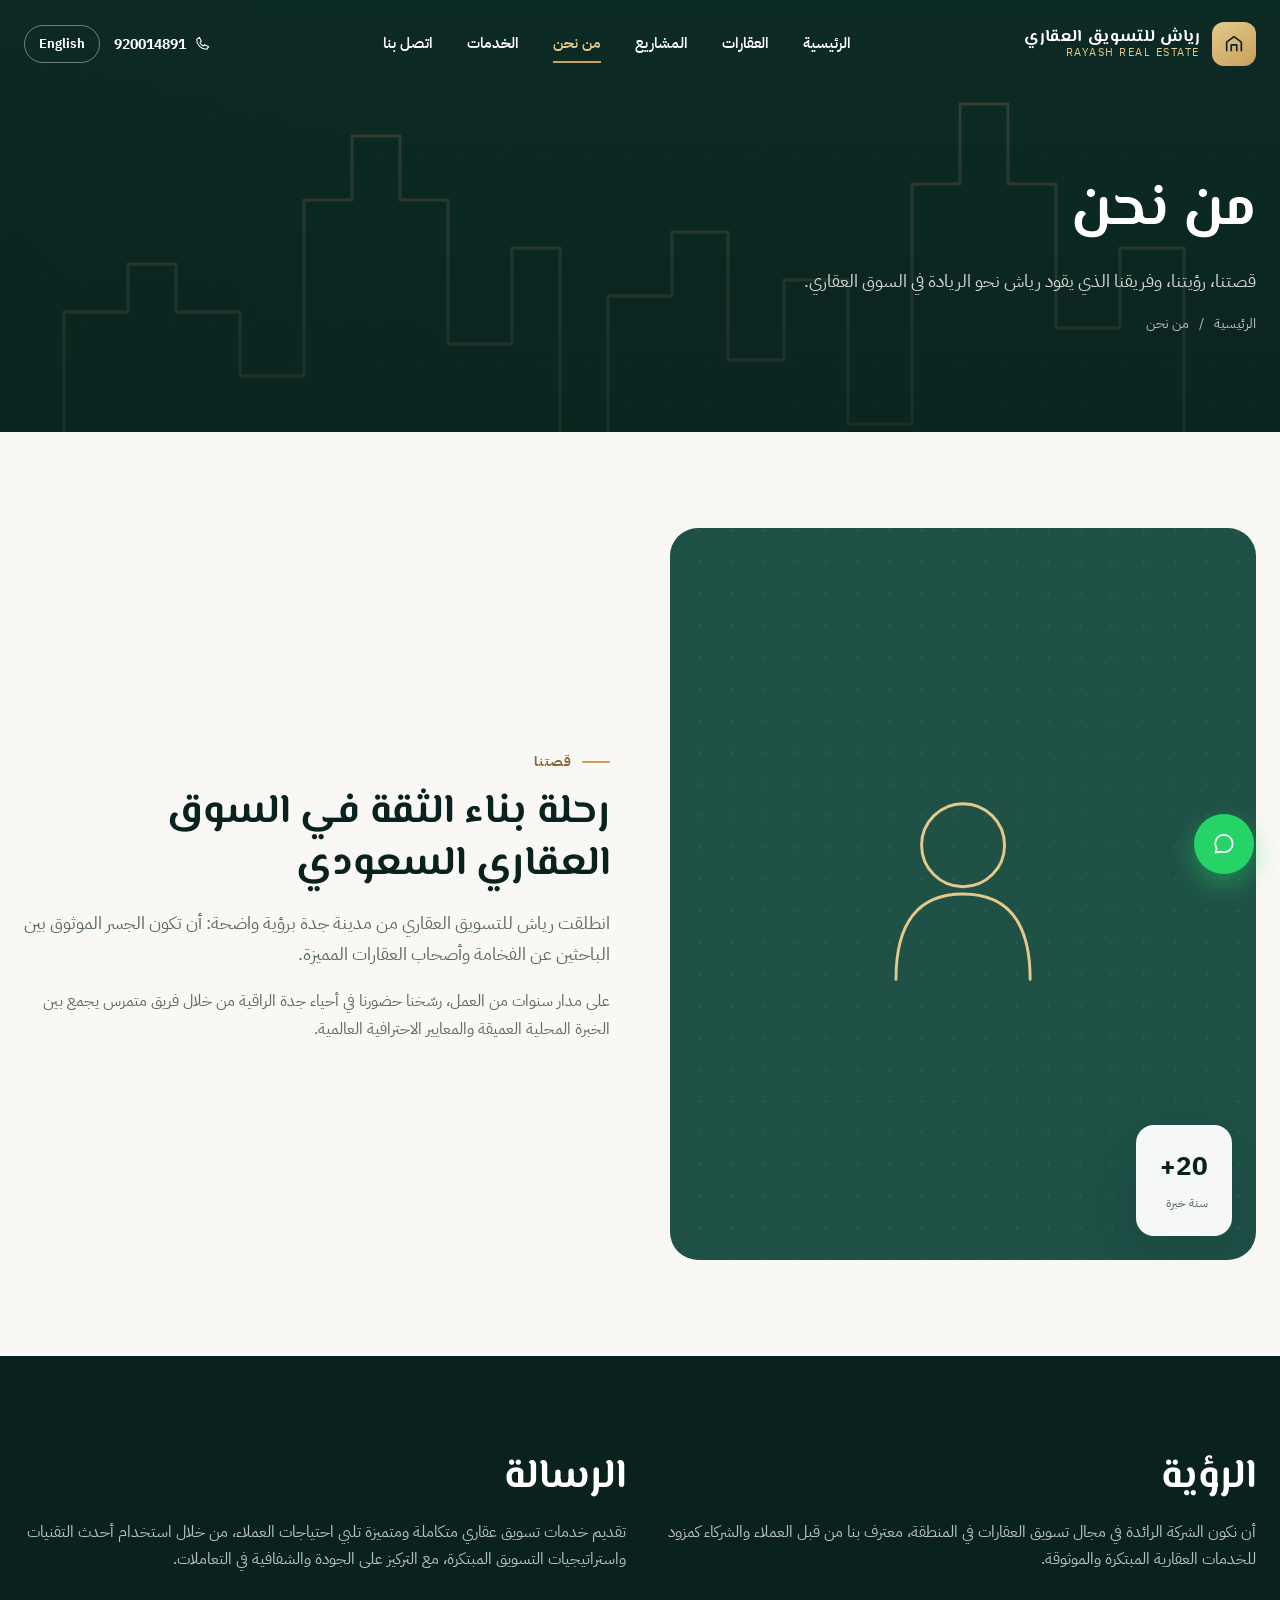
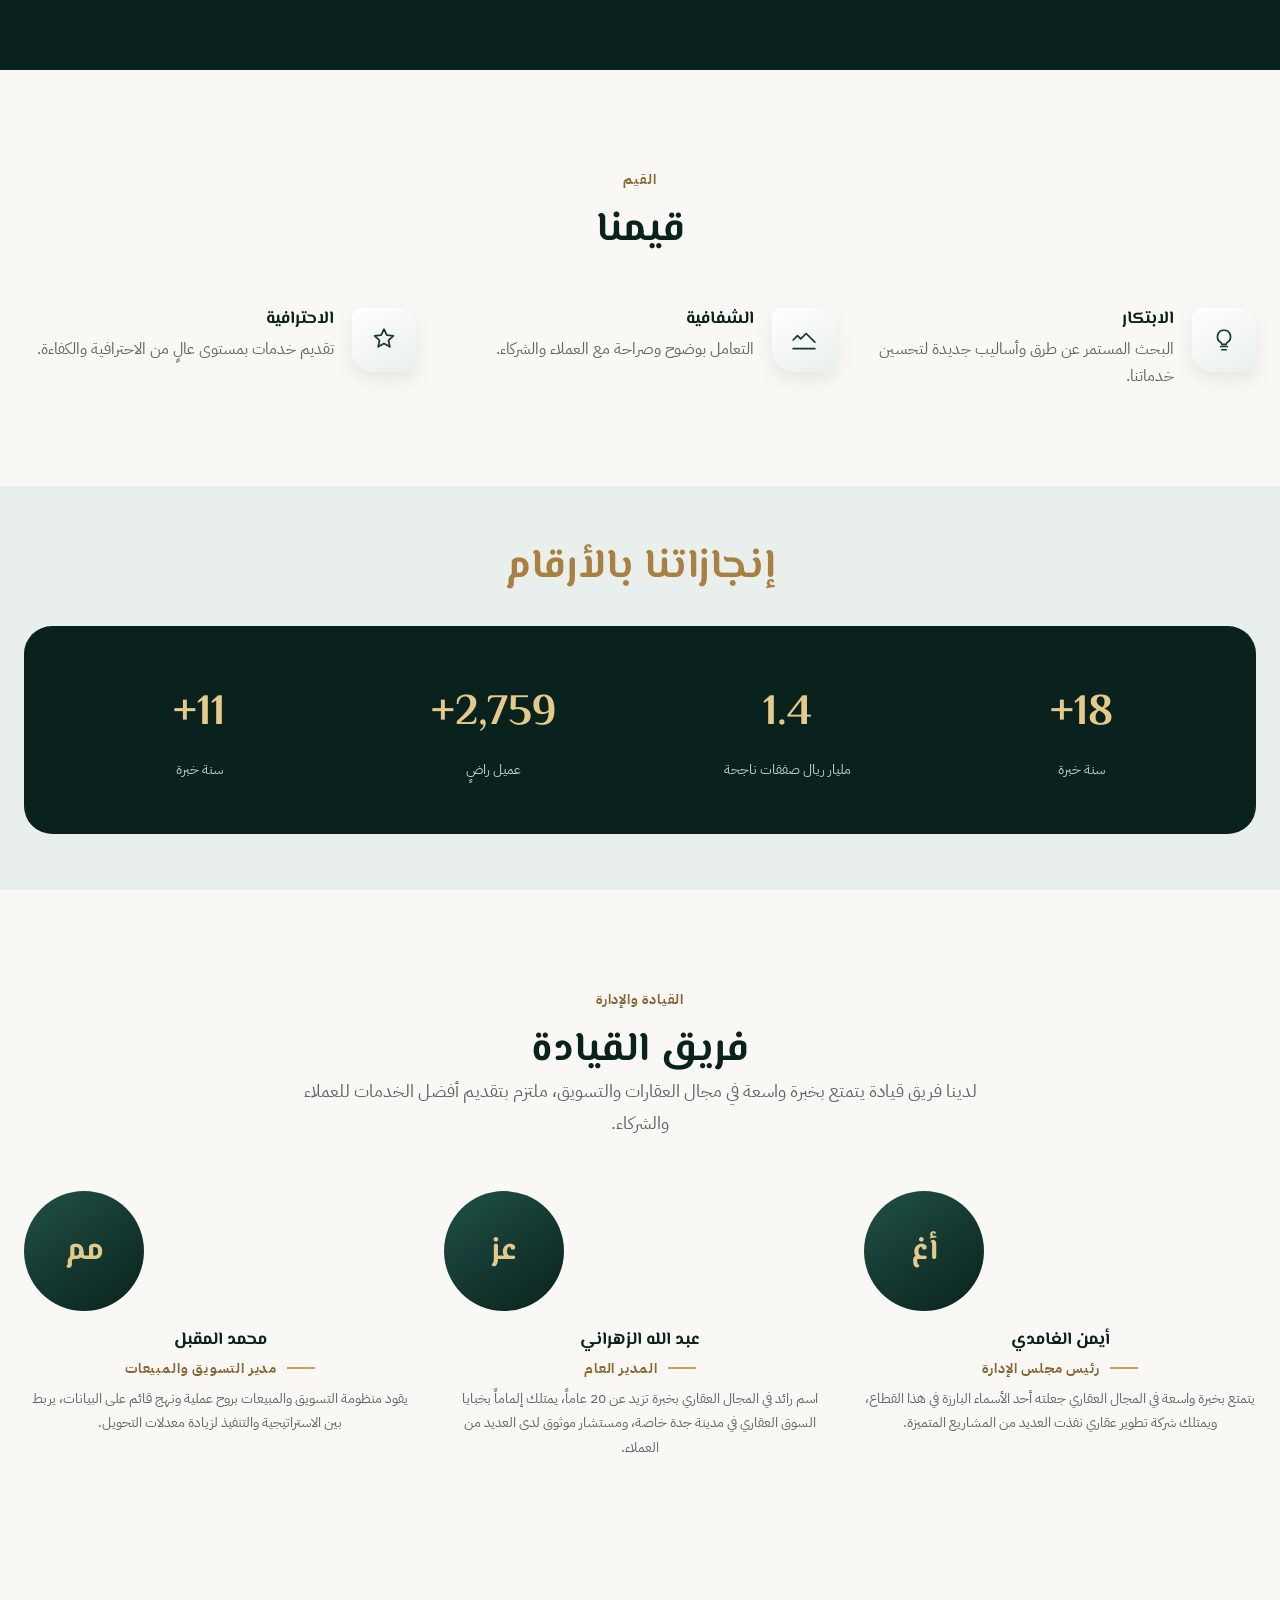
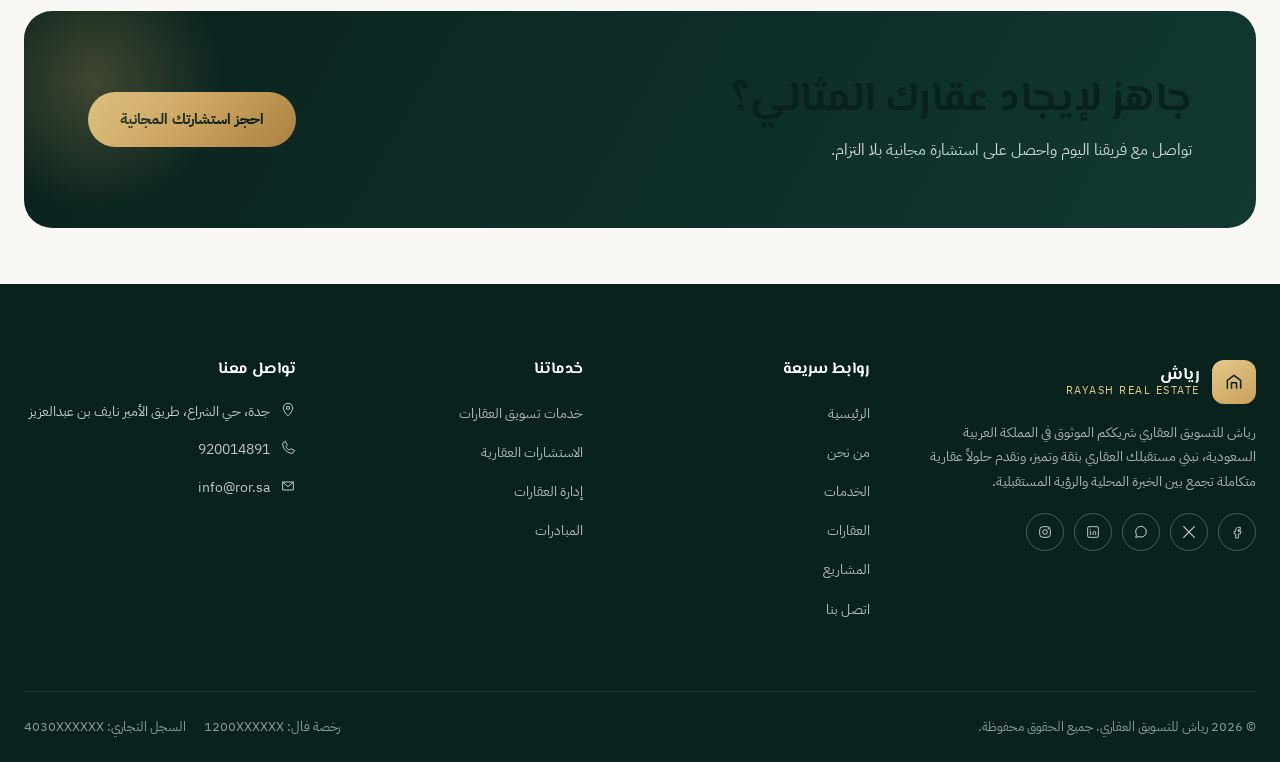
==== commit ecb10ab8: "Replace stock photos with illustrated assets, apply luxury typography - Drop hotlinked Unsplash imag" ====
--- a/about.html
+++ b/about.html
@@ -8,7 +8,7 @@
 <link rel="icon" href="data:image/svg+xml,%3Csvg xmlns='http://www.w3.org/2000/svg' viewBox='0 0 24 24'%3E%3Crect width='24' height='24' rx='6' fill='%23123832'/%3E%3Cpath d='M7 17V9l5-4 5 4v8' stroke='%23c9a05c' stroke-width='1.8' fill='none'/%3E%3C/svg%3E">
 <link rel="preconnect" href="https://fonts.googleapis.com">
 <link rel="preconnect" href="https://fonts.gstatic.com" crossorigin>
-<link href="https://fonts.googleapis.com/css2?family=IBM+Plex+Sans+Arabic:wght@400;500;600;700;800&family=Poppins:wght@400;500;600;700;800&display=swap" rel="stylesheet">
+<link href="https://fonts.googleapis.com/css2?family=El+Messiri:wght@400;500;600;700&family=IBM+Plex+Sans+Arabic:wght@400;500;600;700;800&family=Playfair+Display:wght@500;600;700;800&family=Inter:wght@400;500;600;700&display=swap" rel="stylesheet">
 <link rel="stylesheet" href="css/style.css">
 </head>
 <body>
@@ -41,7 +41,7 @@
 
 <main id="main">
   <section class="page-header">
-    <div class="hero-media"><img src="https://images.unsplash.com/photo-1600607687939-ce8a6c25118c?auto=format&fit=crop&w=1800&q=80" alt=""></div>
+    <div class="hero-media"><img src="assets/img/skyline.svg" alt=""></div>
     <div class="container hero-content" style="padding-top:0">
       <h1 data-i18n="about.pageTitle">من نحن</h1>
       <p class="lead" style="color:rgba(255,255,255,.82)" data-i18n="about.pageLead">قصتنا، رؤيتنا، وفريقنا الذي يقود رياش نحو الريادة في السوق العقاري.</p>
@@ -52,7 +52,7 @@
   <section class="section">
     <div class="container split">
       <div class="about-media reveal">
-        <img src="https://images.unsplash.com/photo-1497366754035-f200968a6e72?auto=format&fit=crop&w=900&q=80" alt="" onerror="this.onerror=null;this.src='https://images.unsplash.com/photo-1600298881974-6be191ceeda1?auto=format&fit=crop&w=1200&q=80'">
+        <img src="assets/img/team.svg" alt="">
         <div class="floating-card"><div><strong>20+</strong><span data-i18n="home.statYears">سنة خبرة</span></div></div>
       </div>
       <div class="reveal">
--- a/css/style.css
+++ b/css/style.css
@@ -10,11 +10,12 @@
   --color-gold:#c9a05c;
   --color-gold-light:#e4c98a;
   --color-gold-dark:#a9803f;
+  --color-gold-ink:#876632; /* darker gold for text-on-light, meets 4.5:1 where gold-dark doesn't */
   --color-bg:#faf8f4;
   --color-surface:#ffffff;
   --color-text:#1a1f1e;
   --color-text-muted:#5c6a65;
-  --color-text-soft:#8b968f;
+  --color-text-soft:#5a615c;
   --color-border:#e7e2d6;
   --color-danger:#b3432f;
   --shadow-sm:0 2px 10px rgba(18,56,50,.07);
@@ -27,7 +28,9 @@
   --container:1280px;
   --header-h:88px;
   --font-ar:'IBM Plex Sans Arabic','Tajawal',sans-serif;
-  --font-en:'Poppins','Inter',sans-serif;
+  --font-ar-display:'El Messiri','IBM Plex Sans Arabic',serif;
+  --font-en:'Inter',sans-serif;
+  --font-en-display:'Playfair Display',serif;
   --ease:cubic-bezier(.4,0,.2,1);
 }
 
@@ -35,6 +38,16 @@
 html{scroll-behavior:smooth}
 html[dir="rtl"] body{font-family:var(--font-ar)}
 html[dir="ltr"] body{font-family:var(--font-en)}
+html[dir="rtl"] h1,html[dir="rtl"] h2,html[dir="rtl"] h3,html[dir="rtl"] h4,
+html[dir="rtl"] .brand-text strong,
+html[dir="rtl"] .detail-price,html[dir="rtl"] .stat-num,html[dir="rtl"] .leader-avatar{
+  font-family:var(--font-ar-display);
+}
+html[dir="ltr"] h1,html[dir="ltr"] h2,html[dir="ltr"] h3,html[dir="ltr"] h4,
+html[dir="ltr"] .brand-text strong,
+html[dir="ltr"] .detail-price,html[dir="ltr"] .stat-num,html[dir="ltr"] .leader-avatar{
+  font-family:var(--font-en-display);
+}
 
 body{
   background:var(--color-bg);
@@ -72,7 +85,7 @@
 .section-head.center{margin-inline:auto;text-align:center}
 .eyebrow{
   display:inline-flex;align-items:center;gap:10px;
-  color:var(--color-gold-dark);
+  color:var(--color-gold-ink);
   font-weight:700;font-size:.85rem;letter-spacing:.06em;
   text-transform:uppercase;
   margin-bottom:14px;
@@ -102,14 +115,14 @@
   transition:transform .25s var(--ease),box-shadow .25s var(--ease),background .25s var(--ease),color .25s var(--ease);
   white-space:nowrap;
 }
-.btn-gold{background:var(--color-gold);color:var(--color-primary-dark)}
-.btn-gold:hover{background:var(--color-gold-dark);transform:translateY(-2px);box-shadow:var(--shadow-md)}
+.btn-gold{background:linear-gradient(135deg,var(--color-gold-light),var(--color-gold) 55%,var(--color-gold-dark));color:var(--color-primary-dark)}
+.btn-gold:hover{background:linear-gradient(135deg,var(--color-gold),var(--color-gold-dark));transform:translateY(-2px);box-shadow:var(--shadow-md)}
 .btn-outline{border:1.5px solid rgba(255,255,255,.55);color:#fff}
 .btn-outline:hover{background:rgba(255,255,255,.12);transform:translateY(-2px)}
-.btn-primary{background:var(--color-primary);color:#fff}
+.btn-primary{background:linear-gradient(135deg,var(--color-primary-light),var(--color-primary));color:#fff}
 .btn-primary:hover{background:var(--color-primary-light);transform:translateY(-2px);box-shadow:var(--shadow-md)}
 .btn-ghost{border:1.5px solid var(--color-border);color:var(--color-primary-dark)}
-.btn-ghost:hover{border-color:var(--color-gold);color:var(--color-gold-dark)}
+.btn-ghost:hover{border-color:var(--color-gold);color:var(--color-gold-ink)}
 .btn-block{width:100%}
 .btn-sm{padding:10px 20px;font-size:.85rem}
 .btn[disabled]{opacity:.5;cursor:not-allowed;transform:none!important}
@@ -125,8 +138,8 @@
 .site-header.transparent{background:transparent}
 .site-header.solid{background:rgba(250,248,244,.92);backdrop-filter:blur(14px);box-shadow:var(--shadow-sm)}
 .site-header.solid .nav-link, .site-header.solid .brand-text strong{color:var(--color-primary-dark)}
-.site-header.solid .brand-text span{color:var(--color-gold-dark)}
-.site-header.solid .nav-link.active,.site-header.solid .nav-link:hover{color:var(--color-gold-dark)}
+.site-header.solid .brand-text span{color:var(--color-gold-ink)}
+.site-header.solid .nav-link.active,.site-header.solid .nav-link:hover{color:var(--color-gold-ink)}
 .site-header.solid .icon-btn{color:var(--color-primary-dark);border-color:var(--color-border)}
 .site-header.solid .phone-pill{color:var(--color-primary-dark)}
 
@@ -166,6 +179,7 @@
 }
 .site-header.solid .lang-switch{border-color:var(--color-border);color:var(--color-primary-dark)}
 .lang-switch:hover{border-color:var(--color-gold);color:var(--color-gold-dark)}
+.site-header.solid .lang-switch:hover{color:var(--color-gold-ink)}
 
 .icon-btn{
   width:42px;height:42px;border-radius:50%;
@@ -209,13 +223,15 @@
 .hero-content{position:relative;z-index:1;padding-top:var(--header-h)}
 .hero-content .eyebrow{color:var(--color-gold-light)}
 .hero-content .eyebrow::before{background:var(--color-gold-light)}
-.hero h1{color:#fff;max-width:820px;margin-bottom:20px}
+.hero h1,.page-header h1{color:#fff;max-width:820px;margin-bottom:20px}
 .hero p.lead{color:rgba(255,255,255,.82);max-width:560px;margin-bottom:36px}
 .hero-actions{display:flex;gap:16px;flex-wrap:wrap;margin-bottom:56px}
 
 /* Quick search */
 .quick-search{
-  background:rgba(255,255,255,.97);
+  background:rgba(255,255,255,.82);
+  backdrop-filter:blur(18px);-webkit-backdrop-filter:blur(18px);
+  border:1px solid rgba(255,255,255,.6);
   border-radius:var(--radius-lg);
   padding:22px;
   display:grid;grid-template-columns:repeat(4,1fr) auto;gap:14px;
@@ -227,7 +243,7 @@
   border:1.5px solid var(--color-border);border-radius:var(--radius-sm);
   padding:12px 14px;background:var(--color-bg);color:var(--color-text);font-size:.92rem;
 }
-.qs-field select:focus,.qs-field input:focus{outline:none;border-color:var(--color-gold)}
+.qs-field select:focus-visible,.qs-field input:focus-visible{outline:none;border-color:var(--color-gold);box-shadow:0 0 0 3px rgba(201,160,92,.35)}
 .quick-search .btn{align-self:end}
 @media(max-width:960px){
   .quick-search{grid-template-columns:1fr 1fr}
@@ -236,15 +252,26 @@
 
 /* ---------- Cards ---------- */
 .card{
-  background:var(--color-surface);
-  border-radius:var(--radius-md);
+  background:linear-gradient(165deg,#ffffff 0%,#fdfcf8 100%);
+  border:1px solid rgba(18,56,50,.07);
+  border-start-start-radius:var(--radius-lg);
+  border-start-end-radius:var(--radius-md);
+  border-end-end-radius:var(--radius-lg);
+  border-end-start-radius:10px;
   overflow:hidden;
   box-shadow:var(--shadow-sm);
-  transition:transform .35s var(--ease),box-shadow .35s var(--ease);
+  position:relative;
+  transition:transform .35s var(--ease),box-shadow .35s var(--ease),border-color .35s var(--ease);
   height:100%;
   display:flex;flex-direction:column;
 }
-.card:hover{transform:translateY(-6px);box-shadow:var(--shadow-md)}
+.card::before{
+  content:"";position:absolute;top:0;inset-inline-start:0;width:0;height:3px;z-index:2;
+  background:linear-gradient(90deg,var(--color-gold),var(--color-gold-light));
+  transition:width .45s var(--ease);
+}
+.card:hover::before{width:100%}
+.card:hover{transform:translateY(-6px);box-shadow:var(--shadow-md);border-color:rgba(201,160,92,.4)}
 
 .grid{display:grid;gap:28px}
 .grid-2{grid-template-columns:repeat(2,1fr)}
@@ -263,7 +290,7 @@
   font-size:.72rem;font-weight:700;padding:6px 14px;border-radius:var(--radius-pill);
   text-transform:uppercase;letter-spacing:.04em;
 }
-.prop-badge.sale{background:var(--color-gold-dark)}
+.prop-badge.sale{background:var(--color-gold-ink)}
 .prop-fav{
   position:absolute;top:14px;inset-inline-end:14px;
   width:36px;height:36px;border-radius:50%;background:rgba(255,255,255,.92);
@@ -276,7 +303,7 @@
   background:rgba(255,255,255,.95);color:var(--color-primary-dark);
   font-weight:800;padding:8px 16px;border-radius:var(--radius-pill);font-size:.95rem;
 }
-.prop-price-tag span{color:var(--color-gold-dark);font-size:.72rem;font-weight:700}
+.prop-price-tag span{color:var(--color-gold-ink);font-size:.72rem;font-weight:700}
 .prop-body{padding:22px;display:flex;flex-direction:column;gap:10px;flex:1}
 .prop-district{display:flex;align-items:center;gap:6px;color:var(--color-text-soft);font-size:.82rem;font-weight:600}
 .prop-title{font-size:1.08rem;font-weight:700;color:var(--color-primary-dark)}
@@ -293,11 +320,19 @@
 .band-tint{background:var(--color-primary-tint)}
 
 .icon-tile{
-  width:64px;height:64px;border-radius:var(--radius-sm);
-  background:var(--color-primary);color:var(--color-gold-light);
+  width:64px;height:64px;
+  border-start-start-radius:22px;border-start-end-radius:10px;
+  border-end-end-radius:22px;border-end-start-radius:10px;
+  background:linear-gradient(150deg,var(--color-primary-light),var(--color-primary-dark));
+  box-shadow:inset 0 1px 0 rgba(255,255,255,.1),0 8px 18px rgba(10,34,29,.22);
+  color:var(--color-gold-light);
   display:flex;align-items:center;justify-content:center;flex:none;
 }
-.icon-tile.light{background:var(--color-primary-tint);color:var(--color-primary)}
+.icon-tile.light{
+  background:linear-gradient(150deg,#ffffff,var(--color-primary-tint));
+  box-shadow:inset 0 1px 0 #fff,0 8px 18px rgba(18,56,50,.09);
+  color:var(--color-primary);
+}
 
 .value-item,.service-item,.feature-item{display:flex;gap:18px;align-items:flex-start}
 .value-item h4,.service-item h4,.feature-item h4{margin-bottom:6px}
@@ -314,7 +349,11 @@
 
 /* Testimonials */
 .testi-card{
-  background:var(--color-surface);border-radius:var(--radius-md);padding:32px;
+  background:linear-gradient(165deg,#ffffff 0%,#fdfcf8 100%);
+  border:1px solid rgba(18,56,50,.07);
+  border-start-start-radius:var(--radius-lg);border-start-end-radius:var(--radius-md);
+  border-end-end-radius:var(--radius-lg);border-end-start-radius:10px;
+  padding:32px;
   box-shadow:var(--shadow-sm);height:100%;display:flex;flex-direction:column;gap:16px;
 }
 .testi-stars{color:var(--color-gold);display:flex;gap:3px}
@@ -355,8 +394,10 @@
 .tab-btn.active{background:var(--color-primary);color:#fff}
 
 .filters-panel{
-  background:var(--color-surface);border:1px solid var(--color-border);
-  border-radius:var(--radius-md);padding:26px;display:flex;flex-direction:column;gap:20px;
+  background:linear-gradient(165deg,#ffffff 0%,#fdfcf8 100%);border:1px solid var(--color-border);
+  border-start-start-radius:var(--radius-lg);border-start-end-radius:var(--radius-md);
+  border-end-end-radius:var(--radius-lg);border-end-start-radius:10px;
+  padding:26px;display:flex;flex-direction:column;gap:20px;
 }
 .filter-group label{display:block;font-weight:700;font-size:.85rem;margin-bottom:8px;color:var(--color-primary-dark)}
 .filter-group select,.filter-group input{
@@ -379,10 +420,16 @@
   padding:13px 16px;background:var(--color-surface);font-size:.92rem;
   transition:border-color .25s var(--ease);
 }
-.form-field input:focus,.form-field select:focus,.form-field textarea:focus{outline:none;border-color:var(--color-gold)}
+.form-field input:focus-visible,.form-field select:focus-visible,.form-field textarea:focus-visible{outline:none;border-color:var(--color-gold);box-shadow:0 0 0 3px rgba(201,160,92,.35)}
 .form-row{display:grid;grid-template-columns:1fr 1fr;gap:18px}
 @media(max-width:600px){.form-row{grid-template-columns:1fr}}
-.form-card{background:var(--color-surface);border-radius:var(--radius-md);padding:32px;box-shadow:var(--shadow-sm)}
+.form-card{
+  background:linear-gradient(165deg,#ffffff 0%,#fdfcf8 100%);
+  border:1px solid rgba(18,56,50,.07);
+  border-start-start-radius:var(--radius-lg);border-start-end-radius:var(--radius-md);
+  border-end-end-radius:var(--radius-lg);border-end-start-radius:10px;
+  padding:32px;box-shadow:var(--shadow-sm);
+}
 .form-note{font-size:.8rem;color:var(--color-text-soft);margin-top:-8px;margin-bottom:14px}
 .form-success{
   display:none;align-items:center;gap:12px;background:#e9f4ee;color:#1e6b45;
@@ -398,7 +445,7 @@
 @media(max-width:800px){.gallery{grid-template-columns:1fr;grid-template-rows:auto;height:auto}.gallery img{aspect-ratio:16/10;height:auto}.gallery .g-side{display:none}}
 
 .detail-header{display:flex;justify-content:space-between;align-items:flex-start;flex-wrap:wrap;gap:20px;margin-bottom:28px}
-.detail-price{font-size:2rem;font-weight:800;color:var(--color-gold-dark)}
+.detail-price{font-size:2rem;font-weight:800;color:var(--color-gold-ink)}
 .detail-meta{display:flex;gap:10px;color:var(--color-text-soft);font-weight:600;align-items:center;flex-wrap:wrap}
 .dot{width:4px;height:4px;border-radius:50%;background:var(--color-text-soft)}
 
@@ -414,12 +461,24 @@
 .map-frame{border-radius:var(--radius-md);overflow:hidden;height:320px;border:1px solid var(--color-border)}
 .map-frame iframe{width:100%;height:100%;border:0}
 
-.calc-box{background:var(--color-surface);border:1px solid var(--color-border);border-radius:var(--radius-md);padding:26px}
+.calc-box{
+  background:linear-gradient(165deg,#ffffff 0%,#fdfcf8 100%);border:1px solid var(--color-border);
+  border-start-start-radius:var(--radius-lg);border-start-end-radius:var(--radius-md);
+  border-end-end-radius:var(--radius-lg);border-end-start-radius:10px;
+  padding:26px;
+}
 .calc-result{background:var(--color-primary-tint);border-radius:var(--radius-sm);padding:18px;margin-top:16px;display:flex;justify-content:space-between;align-items:center}
 .calc-result strong{color:var(--color-primary-dark);font-size:1.3rem}
 
 /* ---------- Projects ---------- */
-.project-card{display:grid;grid-template-columns:1fr 1fr;gap:0;background:var(--color-surface);border-radius:var(--radius-md);overflow:hidden;box-shadow:var(--shadow-sm)}
+.project-card{
+  display:grid;grid-template-columns:1fr 1fr;gap:0;
+  background:linear-gradient(165deg,#ffffff 0%,#fdfcf8 100%);
+  border:1px solid rgba(18,56,50,.07);
+  border-start-start-radius:var(--radius-lg);border-start-end-radius:var(--radius-md);
+  border-end-end-radius:var(--radius-lg);border-end-start-radius:10px;
+  overflow:hidden;box-shadow:var(--shadow-sm);
+}
 .project-media{aspect-ratio:4/3;overflow:hidden}
 .project-media img{width:100%;height:100%;object-fit:cover;background:var(--color-primary-tint)}
 .project-body{padding:36px;display:flex;flex-direction:column;gap:16px}
@@ -500,7 +559,7 @@
 .page-header{
   position:relative;padding:calc(var(--header-h) + 88px) 0 96px;color:#fff;overflow:hidden;
 }
-.page-header .hero-media::after{background:linear-gradient(180deg,rgba(10,34,29,.72),rgba(10,34,29,.88))}
+.page-header .hero-media::after{background:linear-gradient(180deg,rgba(10,34,29,.8),rgba(10,34,29,.92))}
 .breadcrumb{display:flex;gap:10px;align-items:center;color:rgba(255,255,255,.7);font-size:.88rem;margin-top:14px}
 .breadcrumb a:hover{color:var(--color-gold-light)}
 
@@ -524,3 +583,48 @@
 
 .skip-link{position:absolute;top:-60px;inset-inline-start:16px;background:var(--color-gold);color:#0a221d;padding:10px 16px;border-radius:8px;z-index:2000;transition:top .2s}
 .skip-link:focus{top:16px}
+
+/* ---------- Lightbox ---------- */
+.lightbox{
+  position:fixed;inset:0;z-index:3000;
+  background:rgba(10,34,29,.94);
+  display:flex;align-items:center;justify-content:center;
+  opacity:0;pointer-events:none;transition:opacity .25s var(--ease);
+}
+.lightbox.open{opacity:1;pointer-events:auto}
+.lightbox-img{max-width:min(92vw,1100px);max-height:82vh;object-fit:contain;border-radius:var(--radius-sm);background:var(--color-primary-tint)}
+.lightbox-close,.lightbox-nav{
+  position:absolute;width:48px;height:48px;border-radius:50%;
+  background:rgba(255,255,255,.12);color:#fff;
+  display:flex;align-items:center;justify-content:center;
+  transition:background .25s var(--ease);
+}
+.lightbox-close:hover,.lightbox-nav:hover{background:rgba(255,255,255,.24)}
+.lightbox-close{top:22px;inset-inline-end:22px}
+.lightbox-nav.prev{inset-inline-start:22px;top:50%;transform:translateY(-50%)}
+.lightbox-nav.next{inset-inline-end:22px;top:50%;transform:translateY(-50%)}
+.lightbox-nav.prev svg{transform:scaleX(-1)}
+html[dir="rtl"] .lightbox-nav.prev svg{transform:scaleX(1)}
+html[dir="rtl"] .lightbox-nav.next svg{transform:scaleX(-1)}
+.lightbox-counter{position:absolute;bottom:24px;inset-inline-start:0;right:0;text-align:center;color:rgba(255,255,255,.75);font-size:.85rem;font-weight:600}
+
+/* ---------- Focus visibility ---------- */
+a:focus-visible,button:focus-visible,.tab-btn:focus-visible,.prop-fav:focus-visible,
+.icon-btn:focus-visible,.card:focus-visible,.social-row a:focus-visible{
+  outline:2.5px solid var(--color-gold);
+  outline-offset:2px;
+  border-radius:4px;
+}
+
+/* ---------- Reduced motion ---------- */
+@media (prefers-reduced-motion: reduce){
+  html{scroll-behavior:auto}
+  *,*::before,*::after{
+    animation-duration:.001ms !important;
+    animation-iteration-count:1 !important;
+    transition-duration:.001ms !important;
+    scroll-behavior:auto !important;
+  }
+  .reveal{opacity:1;transform:none}
+  .wa-float{animation:none}
+}
